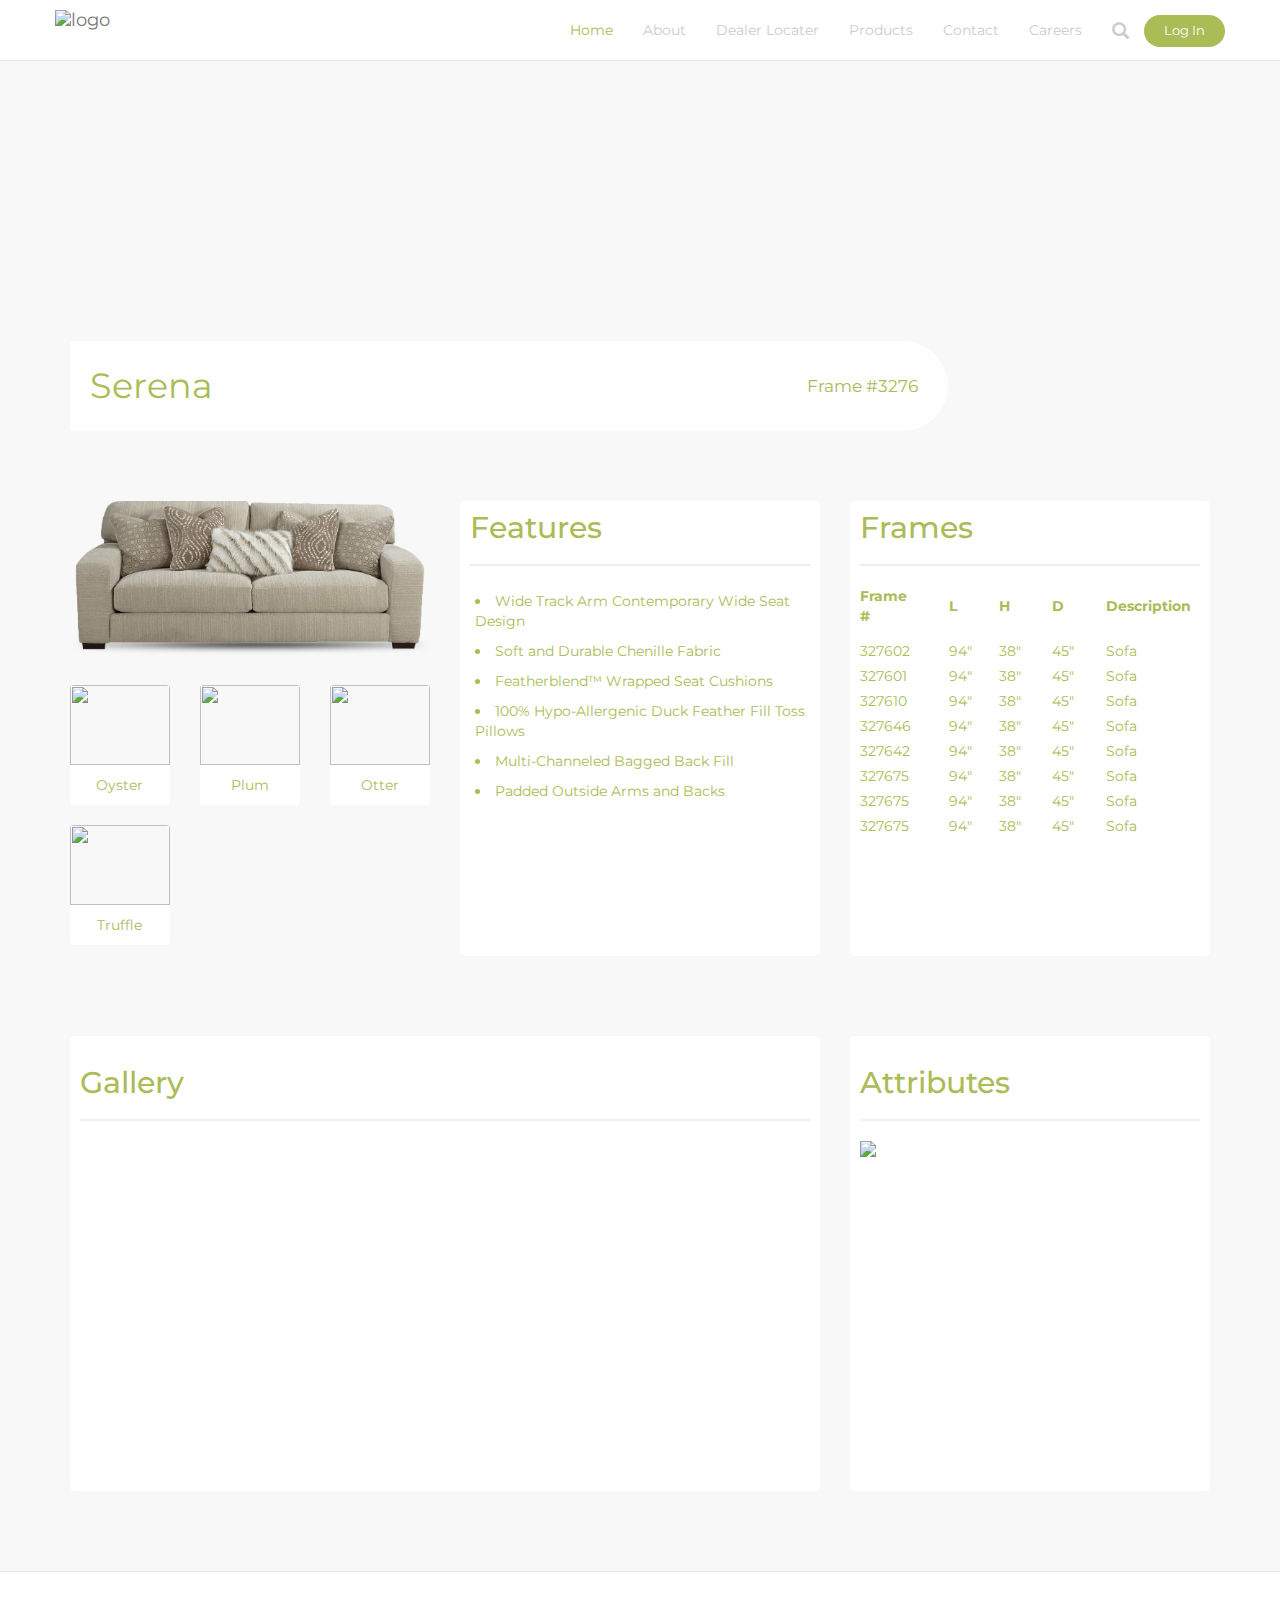
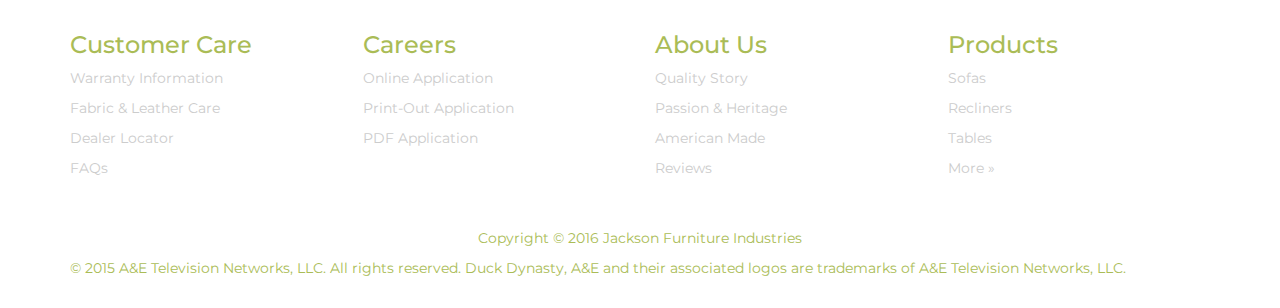
==== item.html @ c164d375 "Initial commit" ====
<!DOCTYPE html>

<html lang="en">
<head>
    <meta charset="UTF-8">
    <meta content="IE=edge" http-equiv="X-UA-Compatible">
    <meta content="width=device-width, initial-scale=1" name="viewport">

    <title>Jackson Furniture | Catnapper</title>
    <link href="images/favicon.png" rel="icon" type="image/png">
    <link href="css/imagehover.min.css" rel="stylesheet">
    <link href="css/bootstrap.min.css" rel="stylesheet">
    <link href="css/font-awesome.min.css" rel="stylesheet">
    <link href="css/custom.css" rel="stylesheet">
    <link href="css/carousel.css" rel="stylesheet">
    <link href="css/mq.css" rel="stylesheet">
    <link href='https://fonts.googleapis.com/css?family=Montserrat' rel=
    'stylesheet' type='text/css'>
</head>

<body data-offest="30px" data-spy="scroll" data-target=".navbar">
    <!-- navigation -->


    <nav class="navbar navbar-default navbar-fixed-top">
        <div class="container">
            <div class="navbar-header">
                <button aria-controls="navbar" aria-expanded="false" class=
                "navbar-toggle collapsed" data-target="#navbar" data-toggle=
                "collapse" type="button"><span class="sr-only">Toggle
                navigation</span> <span class="icon-bar"></span> <span class=
                "icon-bar"></span> <span class="icon-bar"></span></button>
                <a class="navbar-brand" href="index.html"><img alt="logo"
                class="img-responsive" id="navImg" src=
                "http://www.catnapper.com/images/jacksonlogo.svg"></a>
            </div>


            <div class="navbar-collapse collapse" id="navbar">
                <ul class="nav navbar-nav navbar-right">
                    <li class="active">
                        <a href="index.html">Home</a>
                    </li>


                    <li>
                        <a href="#about">About</a>
                    </li>


                    <li>
                        <a href="#dlocater">Dealer Locater</a>
                    </li>


                    <li>
                        <a href="#products">Products</a>
                    </li>


                    <li>
                        <a href="#contact">Contact</a>
                    </li>


                    <li>
                        <a href="careers.html">Careers</a>
                    </li>


                    <li>
                        <a href="#"><span aria-hidden="true" class=
                        "glyphicon glyphicon-search glyNav visible-lg visible-md">
                        </span></a>
                    </li>


                    <li class="loginButton">
                        <a href="#">Log In</a>
                    </li>
                </ul>
            </div>
            <!--/.nav-collapse -->
        </div>
    </nav>
    <!-- end navigation -->


    <div class="white">
        <div class="container itemMar">
            <div class="row visible-lg">
                <div class=" imgItem col-md-12">
                <p class="heroText">Serena</p>
                <p class="heroText2">Frame #3276</p>
                    <img class="img-responsive" src="https://jfihires.s3.amazonaws.com/3276_serena_oyster_ju1513.jpg">
                </div>
            </div>


            <div class="row itemBottMar">
                <div class="col-md-4">
                    <img alt="serena oyster sofa" class="img-responsive" src=
                    "images/test23.png">

                    <div class="row">
                        <div class="col-md-4 col-s-3 col-xs-6 itemImgMar">
                            <div class="itemDrpshdw">
                                <img class="img-responsive imgHeight" src=
                                "http://s3.amazonaws.com/jfimarketing/fabric_274721.jpg">

                                <div class="itemImgText">
                                    <p class="text-center pMar">Oyster</p>
                                </div>
                            </div>
                        </div>


                        <div class="col-md-4 col-s-3 col-xs-6 itemImgMar">
                            <div class="itemDrpshdw">
                                <img class="img-responsive imgHeight" src=
                                "http://s3.amazonaws.com/jfimarketing/fabric_277210.jpg">

                                <div class="itemImgText">
                                    <p class="text-center pMar">Plum</p>
                                </div>
                            </div>
                        </div>


                        <div class="col-md-4 col-s-3 col-xs-6 itemImgMar">
                            <div class="itemDrpshdw">
                                <img class="img-responsive imgHeight" src=
                                "http://s3.amazonaws.com/jfimarketing/fabric_277218.jpg">

                                <div class="itemImgText">
                                    <p class="text-center pMar">Otter</p>
                                </div>
                            </div>
                        </div>


                        <div class="col-md-4 col-s-3 col-xs-6 itemImgMar">
                            <div class="itemDrpshdw">
                                <img class="img-responsive imgHeight" src=
                                "http://s3.amazonaws.com/jfimarketing/fabric_277269.jpg">

                                <div class="itemImgText">
                                    <p class="text-center pMar">Truffle</p>
                                </div>
                            </div>
                        </div>
                    </div>
                </div>


                <div class="col-md-8">
                    


                    <div class="row">
                        <div class="col-md-6">
                        <div class="itemInfo">

                            <h2 class="itemHead">Features</h2>
                            <hr>
                            <ul class="ulCircle">
                                <li>Wide Track Arm Contemporary Wide Seat
                                Design</li>


                                <li>Soft and Durable Chenille Fabric</li>


                                <li>Featherblend™ Wrapped Seat Cushions</li>


                                <li>100% Hypo-Allergenic Duck Feather Fill Toss
                                Pillows</li>


                                <li>Multi-Channeled Bagged Back Fill</li>


                                <li>Padded Outside Arms and Backs</li>
                            </ul>
                            </div>
                        </div>


                        <div class="col-md-6">
                            <div class="itemInfo">
                            <h2 class="itemHead">Frames</h2>
                            <hr>
                            <table cellpadding="5" cellspacing="5">
                                <tr>
                                    <th>Frame #</th>

                                    <th>L</th>

                                    <th>H</th>

                                    <th>D</th>

                                    <th>Description</th>
                                </tr>


                                <tr>
                                    <td>327602</td>

                                    <td>94"</td>

                                    <td>38"</td>

                                    <td>45"</td>

                                    <td>Sofa</td>
                                </tr>

                                <tr>
                                    <td>327601</td>

                                    <td>94"</td>

                                    <td>38"</td>

                                    <td>45"</td>

                                    <td>Sofa</td>
                                </tr>

                                <tr>
                                    <td>327610</td>

                                    <td>94"</td>

                                    <td>38"</td>

                                    <td>45"</td>

                                    <td>Sofa</td>
                                </tr>

                                <tr>
                                    <td>327646</td>

                                    <td>94"</td>

                                    <td>38"</td>

                                    <td>45"</td>

                                    <td>Sofa</td>
                                </tr>

                                <tr>
                                    <td>327642</td>

                                    <td>94"</td>

                                    <td>38"</td>

                                    <td>45"</td>

                                    <td>Sofa</td>
                                </tr>

                                <tr>
                                    <td>327675</td>

                                    <td>94"</td>

                                    <td>38"</td>

                                    <td>45"</td>

                                    <td>Sofa</td>
                                </tr>

                                <tr>
                                    <td>327675</td>

                                    <td>94"</td>

                                    <td>38"</td>

                                    <td>45"</td>

                                    <td>Sofa</td>
                                </tr>

                                <tr>
                                    <td>327675</td>

                                    <td>94"</td>

                                    <td>38"</td>

                                    <td>45"</td>

                                    <td>Sofa</td>
                                </tr>


                            </table>
                            </div>
                        </div>
                    </div>
                </div>
            </div>

            <div class="row">
                <div class="col-md-8">
                    <div class="itemInfo">
                    <h2>Gallery</h2>
                    <hr>
                        <div class="row">
                            <div class="col-md-3">
                               
                                


                            </div>
                            <div class="col-md-3">
                                
                                

                            </div>
                            <div class="col-md-3">
                                
                                

                            </div>
                            <div class="col-md-3">
                               
                                

                            </div>
                        </div>
                    </div>
                </div>
                <div class="col-md-4">
                    <div class="itemInfo">
                    <h2>Attributes</h2>
                    <hr>

                        <img class="img-responsive" style="margin: auto;" src="http://www.catnapper.com/images/jacksonlogo.svg">
                        
                    </div>
                </div>
            </div>

        </div>
    </div>







    <!--start footer-->


    <div class="container">
        <div class="row footMar">
            <div class="col-md-3 col-sm-6 col-xs-6">
                <h3 class="footerSubHead">Customer Care</h3>


                <ul>
                    <li class="test">
                        <a href="">
                        <p class="footerSub">Warranty Information</p></a>
                    </li>


                    <li class="test">
                        <a href="">
                        <p class="footerSub">Fabric &amp; Leather Care</p></a>
                    </li>


                    <li class="test">
                        <a href="">
                        <p class="footerSub">Dealer Locator</p></a>
                    </li>


                    <li class="test">
                        <a href="">
                        <p class="footerSub">FAQs</p></a>
                    </li>
                </ul>
            </div>


            <div class="col-md-3 col-sm-6 col-xs-6">
                <h3 class="footerSubHead">Careers</h3>


                <ul>
                    <li class="test">
                        <a href="">
                        <p class="footerSub">Online Application</p></a>
                    </li>


                    <li class="test">
                        <a href="">
                        <p class="footerSub">Print-Out Application</p></a>
                    </li>


                    <li class="test">
                        <a href="">
                        <p class="footerSub">PDF Application</p></a>
                    </li>
                </ul>
            </div>


            <div class="col-md-3 col-sm-6 col-xs-6">
                <h3 class="footerSubHead">About Us</h3>


                <ul>
                    <li class="test">
                        <a href="">
                        <p class="footerSub">Quality Story</p></a>
                    </li>


                    <li class="test">
                        <a href="">
                        <p class="footerSub">Passion &amp; Heritage</p></a>
                    </li>


                    <li class="test">
                        <a href="">
                        <p class="footerSub">American Made</p></a>
                    </li>


                    <li class="test">
                        <a href="">
                        <p class="footerSub">Reviews</p></a>
                    </li>
                </ul>
            </div>


            <div class="col-md-3 col-sm-6 col-xs-6">
                <h3 class="footerSubHead">Products</h3>


                <ul>
                    <li class="test">
                        <a href="">
                        <p class="footerSub">Sofas</p></a>
                    </li>


                    <li class="test">
                        <a href="">
                        <p class="footerSub">Recliners</p></a>
                    </li>


                    <li class="test">
                        <a href="">
                        <p class="footerSub">Tables</p></a>
                    </li>


                    <li class="test">
                        <a href="">
                        <p class="footerSub">More &raquo;</p></a>
                    </li>
                </ul>
            </div>
        </div>


        <div class="row text-center">
            <div class="col-md-12">
                <p class="green">Copyright © 2016 Jackson Furniture
                Industries</p>
            </div>
        </div>


        <div class="row">
            <div class="col-md-12">
                <p class="green footerCr">© 2015 A&E Television Networks, LLC.
                All rights reserved. Duck Dynasty, A&E and their associated
                logos are trademarks of A&E Television Networks, LLC.</p>
            </div>
        </div>
    </div>
    <!--end footer-->
</body>
</html>
---- css/imagehover.min.css ----
/*
 * ImageHover.css - http://www.imagehover.io
 */
[class*=' imghvr-'],[class^=imghvr-] {
    position: relative;
    display: inline-block;
    margin: 0;
    max-width: 100%;
    background-color: #2266a5;
    color: #fff;
    overflow: hidden;
    -webkit-backface-visibility: hidden;
    backface-visibility: hidden;
    -moz-osx-font-smoothing: grayscale;
    -webkit-transform: translateZ(0);
    transform: translateZ(0);
}

[class*=' imghvr-']>img,[class^=imghvr-]>img {
    vertical-align: top;
    max-width: 100%;
}

[class*=' imghvr-'] figcaption,[class^=imghvr-] figcaption {
    background-color: #135796;
    padding: 30px;
    position: absolute;
    top: 0;
    bottom: 0;
    left: 0;
    right: 0;
    color: #fff;
}

[class*=' imghvr-'] figcaption h1,[class*=' imghvr-'] figcaption h2,[class*=' imghvr-'] figcaption h3,[class*=' imghvr-'] figcaption h4,[class*=' imghvr-'] figcaption h5,[class*=' imghvr-'] figcaption h6,[class^=imghvr-] figcaption h1,[class^=imghvr-] figcaption h2,[class^=imghvr-] figcaption h3,[class^=imghvr-] figcaption h4,[class^=imghvr-] figcaption h5,[class^=imghvr-] figcaption h6 {
    color: #fff;
}

[class*=' imghvr-'] a,[class^=imghvr-] a {
    position: absolute;
    top: 0;
    bottom: 0;
    left: 0;
    right: 0;
    z-index: 1;
}

[class*=' imghvr-'],[class*=' imghvr-'] *,[class*=' imghvr-'] :after,[class*=' imghvr-'] :before,[class*=' imghvr-']:after,[class*=' imghvr-']:before,[class^=imghvr-],[class^=imghvr-] *,[class^=imghvr-] :after,[class^=imghvr-] :before,[class^=imghvr-]:after,[class^=imghvr-]:before {
    -webkit-box-sizing: border-box;
    box-sizing: border-box;
    -webkit-transition: all .35s ease;
    transition: all .35s ease;
}

[class*=' imghvr-fade'] figcaption,[class*=' imghvr-fade']:hover>img,[class^=imghvr-fade] figcaption,[class^=imghvr-fade]:hover>img {
    opacity: 0;
}

[class*=' imghvr-fade']:hover figcaption,[class^=imghvr-fade]:hover figcaption {
    opacity: 1;
}

[class*=' imghvr-fade']:hover figcaption,[class*=' imghvr-fade']:hover>img,[class^=imghvr-fade]:hover figcaption,[class^=imghvr-fade]:hover>img {
    -webkit-transform: translate(0,0);
    transform: translate(0,0);
}

.imghvr-fade-in-up figcaption {
    -webkit-transform: translate(0,15%);
    transform: translate(0,15%);
}

.imghvr-fade-in-down figcaption {
    -webkit-transform: translate(0,-15%);
    transform: translate(0,-15%);
}

.imghvr-fade-in-left figcaption {
    -webkit-transform: translate(-15%,0);
    transform: translate(-15%,0);
}

.imghvr-fade-in-right figcaption {
    -webkit-transform: translate(15%,0);
    transform: translate(15%,0);
}

[class*=' imghvr-push-']:hover figcaption,[class^=imghvr-push-]:hover figcaption {
    -webkit-transform: translate(0,0);
    transform: translate(0,0);
}

.imghvr-push-up figcaption {
    -webkit-transform: translateY(100%);
    transform: translateY(100%);
}

.imghvr-push-down figcaption,.imghvr-push-up:hover>img {
    -webkit-transform: translateY(-100%);
    transform: translateY(-100%);
}

.imghvr-push-down:hover>img {
    -webkit-transform: translateY(100%);
    transform: translateY(100%);
}

.imghvr-push-left figcaption {
    -webkit-transform: translateX(100%);
    transform: translateX(100%);
}

.imghvr-push-left:hover>img,.imghvr-push-right figcaption {
    -webkit-transform: translateX(-100%);
    transform: translateX(-100%);
}

.imghvr-push-right:hover>img {
    -webkit-transform: translateX(100%);
    transform: translateX(100%);
}

[class*=' imghvr-slide-']:hover figcaption,[class^=imghvr-slide-]:hover figcaption {
    -webkit-transform: translate(0,0);
    transform: translate(0,0);
}

.imghvr-slide-up figcaption {
    -webkit-transform: translateY(100%);
    transform: translateY(100%);
}

.imghvr-slide-down figcaption {
    -webkit-transform: translateY(-100%);
    transform: translateY(-100%);
}

.imghvr-slide-left figcaption {
    -webkit-transform: translateX(100%);
    transform: translateX(100%);
}

.imghvr-slide-right figcaption {
    -webkit-transform: translateX(-100%);
    transform: translateX(-100%);
}

.imghvr-slide-top-left figcaption {
    -webkit-transform: translate(-100%,-100%);
    transform: translate(-100%,-100%);
}

.imghvr-slide-top-right figcaption {
    -webkit-transform: translate(100%,-100%);
    transform: translate(100%,-100%);
}

.imghvr-slide-bottom-left figcaption {
    -webkit-transform: translate(-100%,100%);
    transform: translate(-100%,100%);
}

.imghvr-slide-bottom-right figcaption {
    -webkit-transform: translate(100%,100%);
    transform: translate(100%,100%);
}

[class*=' imghvr-reveal-']:before,[class^=imghvr-reveal-]:before {
    position: absolute;
    top: 0;
    bottom: 0;
    left: 0;
    right: 0;
    content: '';
    background-color: #135796;
}

[class*=' imghvr-reveal-'] figcaption,[class^=imghvr-reveal-] figcaption {
    opacity: 0;
}

[class*=' imghvr-reveal-']:hover:before,[class^=imghvr-reveal-]:hover:before {
    -webkit-transform: translate(0,0);
    transform: translate(0,0);
}

[class*=' imghvr-reveal-']:hover figcaption,[class^=imghvr-reveal-]:hover figcaption {
    opacity: 1;
    -webkit-transition-delay: .21s;
    transition-delay: .21s;
}

.imghvr-reveal-up:before {
    -webkit-transform: translateY(100%);
    transform: translateY(100%);
}

.imghvr-reveal-down:before {
    -webkit-transform: translateY(-100%);
    transform: translateY(-100%);
}

.imghvr-reveal-left:before {
    -webkit-transform: translateX(100%);
    transform: translateX(100%);
}

.imghvr-reveal-right:before {
    -webkit-transform: translateX(-100%);
    transform: translateX(-100%);
}

.imghvr-reveal-top-left:before {
    -webkit-transform: translate(-100%,-100%);
    transform: translate(-100%,-100%);
}

.imghvr-reveal-top-right:before {
    -webkit-transform: translate(100%,-100%);
    transform: translate(100%,-100%);
}

.imghvr-reveal-bottom-left:before {
    -webkit-transform: translate(-100%,100%);
    transform: translate(-100%,100%);
}

.imghvr-reveal-bottom-right:before {
    -webkit-transform: translate(100%,100%);
    transform: translate(100%,100%);
}

[class*=' imghvr-hinge-'],[class^=imghvr-hinge-] {
    -webkit-perspective: 50em;
    perspective: 50em;
}

[class*=' imghvr-hinge-'] figcaption,[class^=imghvr-hinge-] figcaption {
    opacity: 0;
    z-index: 1;
}

[class*=' imghvr-hinge-']:hover img,[class^=imghvr-hinge-]:hover img {
    opacity: 0;
}

[class*=' imghvr-hinge-']:hover figcaption,[class^=imghvr-hinge-]:hover figcaption {
    opacity: 1;
    -webkit-transition-delay: .21s;
    transition-delay: .21s;
}

.imghvr-hinge-up img {
    -webkit-transform-origin: 50% 0;
    -ms-transform-origin: 50% 0;
    transform-origin: 50% 0;
}

.imghvr-hinge-up figcaption {
    -webkit-transform: rotateX(90deg);
    transform: rotateX(90deg);
    -webkit-transform-origin: 50% 100%;
    -ms-transform-origin: 50% 100%;
    transform-origin: 50% 100%;
}

.imghvr-hinge-up:hover>img {
    -webkit-transform: rotateX(-90deg);
    transform: rotateX(-90deg);
}

.imghvr-hinge-up:hover figcaption {
    -webkit-transform: rotateX(0);
    transform: rotateX(0);
}

.imghvr-hinge-down img {
    -webkit-transform-origin: 50% 100%;
    -ms-transform-origin: 50% 100%;
    transform-origin: 50% 100%;
}

.imghvr-hinge-down figcaption {
    -webkit-transform: rotateX(-90deg);
    transform: rotateX(-90deg);
    -webkit-transform-origin: 50% -50%;
    -ms-transform-origin: 50% -50%;
    transform-origin: 50% -50%;
}

.imghvr-hinge-down:hover>img {
    -webkit-transform: rotateX(90deg);
    transform: rotateX(90deg);
    opacity: 0;
}

.imghvr-hinge-down:hover figcaption {
    -webkit-transform: rotateX(0);
    transform: rotateX(0);
}

.imghvr-hinge-left img {
    -webkit-transform-origin: 0 50%;
    -ms-transform-origin: 0 50%;
    transform-origin: 0 50%;
}

.imghvr-hinge-left figcaption {
    -webkit-transform: rotateY(-90deg);
    transform: rotateY(-90deg);
    -webkit-transform-origin: 100% 50%;
    -ms-transform-origin: 100% 50%;
    transform-origin: 100% 50%;
}

.imghvr-hinge-left:hover>img {
    -webkit-transform: rotateY(90deg);
    transform: rotateY(90deg);
}

.imghvr-hinge-left:hover figcaption {
    -webkit-transform: rotateY(0);
    transform: rotateY(0);
}

.imghvr-hinge-right img {
    -webkit-transform-origin: 100% 50%;
    -ms-transform-origin: 100% 50%;
    transform-origin: 100% 50%;
}

.imghvr-hinge-right figcaption {
    -webkit-transform: rotateY(90deg);
    transform: rotateY(90deg);
    -webkit-transform-origin: 0 50%;
    -ms-transform-origin: 0 50%;
    transform-origin: 0 50%;
}

.imghvr-hinge-right:hover>img {
    -webkit-transform: rotateY(-90deg);
    transform: rotateY(-90deg);
}

.imghvr-hinge-right:hover figcaption {
    -webkit-transform: rotateY(0);
    transform: rotateY(0);
}

[class*=' imghvr-flip-'],[class^=imghvr-flip-] {
    -webkit-perspective: 50em;
    perspective: 50em;
}

[class*=' imghvr-flip-'] img,[class^=imghvr-flip-] img {
    backface-visibility: hidden;
}

[class*=' imghvr-flip-'] figcaption,[class*=' imghvr-flip-']:hover>img,[class^=imghvr-flip-] figcaption,[class^=imghvr-flip-]:hover>img {
    opacity: 0;
}

[class*=' imghvr-flip-']:hover figcaption,[class^=imghvr-flip-]:hover figcaption {
    opacity: 1;
    -webkit-transition-delay: .14s;
    transition-delay: .14s;
}

.imghvr-flip-horiz figcaption {
    -webkit-transform: rotateX(90deg);
    transform: rotateX(90deg);
    -webkit-transform-origin: 0 50%;
    -ms-transform-origin: 0 50%;
    transform-origin: 0 50%;
}

.imghvr-flip-horiz:hover img {
    -webkit-transform: rotateX(-180deg);
    transform: rotateX(-180deg);
}

.imghvr-flip-horiz:hover figcaption {
    -webkit-transform: rotateX(0);
    transform: rotateX(0);
}

.imghvr-flip-vert figcaption {
    -webkit-transform: rotateY(90deg);
    transform: rotateY(90deg);
    -webkit-transform-origin: 50% 0;
    -ms-transform-origin: 50% 0;
    transform-origin: 50% 0;
}

.imghvr-flip-vert:hover>img {
    -webkit-transform: rotateY(-180deg);
    transform: rotateY(-180deg);
}

.imghvr-flip-vert:hover figcaption {
    -webkit-transform: rotateY(0);
    transform: rotateY(0);
}

.imghvr-flip-diag-1 figcaption {
    -webkit-transform: rotate3d(1,-1,0,100deg);
    transform: rotate3d(1,-1,0,100deg);
}

.imghvr-flip-diag-1:hover>img {
    -webkit-transform: rotate3d(-1,1,0,100deg);
    transform: rotate3d(-1,1,0,100deg);
}

.imghvr-flip-diag-1:hover figcaption {
    -webkit-transform: rotate3d(0,0,0,0deg);
    transform: rotate3d(0,0,0,0deg);
}

.imghvr-flip-diag-2 figcaption {
    -webkit-transform: rotate3d(1,1,0,100deg);
    transform: rotate3d(1,1,0,100deg);
}

.imghvr-flip-diag-2:hover>img {
    -webkit-transform: rotate3d(-1,-1,0,100deg);
    transform: rotate3d(-1,-1,0,100deg);
}

.imghvr-flip-diag-2:hover figcaption {
    -webkit-transform: rotate3d(0,0,0,0deg);
    transform: rotate3d(0,0,0,0deg);
}

[class*=' imghvr-shutter-out-']:before,[class^=imghvr-shutter-out-]:before {
    background: #135796;
    position: absolute;
    content: '';
    -webkit-transition-delay: 105ms;
    transition-delay: 105ms;
}

[class*=' imghvr-shutter-out-'] figcaption,[class^=imghvr-shutter-out-] figcaption {
    opacity: 0;
    -webkit-transition-delay: 0;
    transition-delay: 0;
}

[class*=' imghvr-shutter-out-']:hover:before,[class^=imghvr-shutter-out-]:hover:before {
    -webkit-transition-delay: 0;
    transition-delay: 0;
}

[class*=' imghvr-shutter-out-']:hover figcaption,[class^=imghvr-shutter-out-]:hover figcaption {
    opacity: 1;
    -webkit-transition-delay: 105ms;
    transition-delay: 105ms;
}

.imghvr-shutter-out-horiz:before {
    left: 50%;
    right: 50%;
    top: 0;
    bottom: 0;
}

.imghvr-shutter-out-horiz:hover:before {
    left: 0;
    right: 0;
}

.imghvr-shutter-out-vert:before {
    top: 50%;
    bottom: 50%;
    left: 0;
    right: 0;
}

.imghvr-shutter-out-vert:hover:before {
    top: 0;
    bottom: 0;
}

.imghvr-shutter-out-diag-1:before {
    top: 50%;
    bottom: 50%;
    left: -35%;
    right: -35%;
    -webkit-transform: rotate(45deg);
    transform: rotate(45deg);
}

.imghvr-shutter-out-diag-1:hover:before {
    top: -35%;
    bottom: -35%;
}

.imghvr-shutter-out-diag-2:before {
    top: 50%;
    bottom: 50%;
    left: -35%;
    right: -35%;
    -webkit-transform: rotate(-45deg);
    transform: rotate(-45deg);
}

.imghvr-shutter-out-diag-2:hover:before {
    top: -35%;
    bottom: -35%;
}

[class*=' imghvr-shutter-in-']:after,[class*=' imghvr-shutter-in-']:before,[class^=imghvr-shutter-in-]:after,[class^=imghvr-shutter-in-]:before {
    background: #135796;
    position: absolute;
    content: '';
}

[class*=' imghvr-shutter-in-']:after,[class^=imghvr-shutter-in-]:after {
    top: 0;
    left: 0;
}

[class*=' imghvr-shutter-in-']:before,[class^=imghvr-shutter-in-]:before {
    right: 0;
    bottom: 0;
}

[class*=' imghvr-shutter-in-'] figcaption,[class^=imghvr-shutter-in-] figcaption {
    opacity: 0;
    z-index: 1;
}

[class*=' imghvr-shutter-in-']:hover figcaption,[class^=imghvr-shutter-in-]:hover figcaption {
    opacity: 1;
    -webkit-transition-delay: .21s;
    transition-delay: .21s;
}

.imghvr-shutter-in-horiz:after,.imghvr-shutter-in-horiz:before {
    width: 0;
    height: 100%;
}

.imghvr-shutter-in-horiz:hover:after,.imghvr-shutter-in-horiz:hover:before {
    width: 50%;
}

.imghvr-shutter-in-vert:after,.imghvr-shutter-in-vert:before {
    height: 0;
    width: 100%;
}

.imghvr-shutter-in-vert:hover:after,.imghvr-shutter-in-vert:hover:before {
    height: 50%;
}

.imghvr-shutter-in-out-horiz:after,.imghvr-shutter-in-out-horiz:before {
    width: 0;
    height: 100%;
}

.imghvr-shutter-in-out-horiz:hover:after,.imghvr-shutter-in-out-horiz:hover:before {
    width: 100%;
    opacity: .75;
}

.imghvr-shutter-in-out-vert:after,.imghvr-shutter-in-out-vert:before {
    height: 0;
    width: 100%;
}

.imghvr-shutter-in-out-vert:hover:after,.imghvr-shutter-in-out-vert:hover:before {
    height: 100%;
    opacity: .75;
}

.imghvr-shutter-in-out-diag-1:after,.imghvr-shutter-in-out-diag-1:before {
    width: 200%;
    height: 200%;
    -webkit-transition: all .6s ease;
    transition: all .6s ease;
    opacity: .75;
}

.imghvr-shutter-in-out-diag-1:after {
    -webkit-transform: skew(-45deg) translateX(-150%);
    transform: skew(-45deg) translateX(-150%);
}

.imghvr-shutter-in-out-diag-1:before {
    -webkit-transform: skew(-45deg) translateX(150%);
    transform: skew(-45deg) translateX(150%);
}

.imghvr-shutter-in-out-diag-1:hover:after {
    -webkit-transform: skew(-45deg) translateX(-50%);
    transform: skew(-45deg) translateX(-50%);
}

.imghvr-shutter-in-out-diag-1:hover:before {
    -webkit-transform: skew(-45deg) translateX(50%);
    transform: skew(-45deg) translateX(50%);
}

.imghvr-shutter-in-out-diag-2:after,.imghvr-shutter-in-out-diag-2:before {
    width: 200%;
    height: 200%;
    -webkit-transition: all .6s ease;
    transition: all .6s ease;
    opacity: .75;
}

.imghvr-shutter-in-out-diag-2:after {
    -webkit-transform: skew(45deg) translateX(-100%);
    transform: skew(45deg) translateX(-100%);
}

.imghvr-shutter-in-out-diag-2:before {
    -webkit-transform: skew(45deg) translateX(100%);
    transform: skew(45deg) translateX(100%);
}

.imghvr-shutter-in-out-diag-2:hover:after,.imghvr-shutter-in-out-diag-2:hover:before {
    -webkit-transform: skew(45deg) translateX(0);
    transform: skew(45deg) translateX(0);
}

[class*=' imghvr-fold'],[class^=imghvr-fold] {
    -webkit-perspective: 50em;
    perspective: 50em;
}

[class*=' imghvr-fold'] img,[class^=imghvr-fold] img {
    -webkit-transform-origin: 50% 0;
    -ms-transform-origin: 50% 0;
    transform-origin: 50% 0;
}

[class*=' imghvr-fold'] figcaption,[class^=imghvr-fold] figcaption {
    z-index: 1;
    opacity: 0;
}

[class*=' imghvr-fold']:hover>img,[class^=imghvr-fold]:hover>img {
    opacity: 0;
    -webkit-transition-delay: 0;
    transition-delay: 0;
}

[class*=' imghvr-fold']:hover figcaption,[class^=imghvr-fold]:hover figcaption {
    -webkit-transform: rotateX(0) translate3d(0,0,0) scale(1);
    transform: rotateX(0) translate3d(0,0,0) scale(1);
    opacity: 1;
    -webkit-transition-delay: .21s;
    transition-delay: .21s;
}

.imghvr-fold-up>img {
    -webkit-transform-origin: 50% 0;
    -ms-transform-origin: 50% 0;
    transform-origin: 50% 0;
}

.imghvr-fold-up figcaption {
    -webkit-transform: rotateX(-90deg) translate3d(0,-50%,0) scale(.6);
    transform: rotateX(-90deg) translate3d(0,-50%,0) scale(.6);
    -webkit-transform-origin: 50% 100%;
    -ms-transform-origin: 50% 100%;
    transform-origin: 50% 100%;
}

.imghvr-fold-up:hover>img {
    -webkit-transform: rotateX(90deg) scale(.6) translateY(50%);
    transform: rotateX(90deg) scale(.6) translateY(50%);
}

.imghvr-fold-down>img {
    -webkit-transform-origin: 50% 100%;
    -ms-transform-origin: 50% 100%;
    transform-origin: 50% 100%;
}

.imghvr-fold-down figcaption {
    -webkit-transform: rotateX(90deg) translate3d(0,50%,0) scale(.6);
    transform: rotateX(90deg) translate3d(0,50%,0) scale(.6);
    -webkit-transform-origin: 50% 0;
    -ms-transform-origin: 50% 0;
    transform-origin: 50% 0;
}

.imghvr-fold-down:hover>img {
    -webkit-transform: rotateX(-90deg) scale(.6) translateY(-50%);
    transform: rotateX(-90deg) scale(.6) translateY(-50%);
}

.imghvr-fold-left>img {
    -webkit-transform-origin: 0 50%;
    -ms-transform-origin: 0 50%;
    transform-origin: 0 50%;
}

.imghvr-fold-left figcaption {
    -webkit-transform: rotateY(90deg) translate3d(-50%,0,0) scale(.6);
    transform: rotateY(90deg) translate3d(-50%,0,0) scale(.6);
    -webkit-transform-origin: 100% 50%;
    -ms-transform-origin: 100% 50%;
    transform-origin: 100% 50%;
}

.imghvr-fold-left:hover>img {
    -webkit-transform: rotateY(-90deg) scale(.6) translateX(50%);
    transform: rotateY(-90deg) scale(.6) translateX(50%);
}

.imghvr-fold-right {
    -webkit-perspective: 50em;
    perspective: 50em;
}

.imghvr-fold-right>img {
    -webkit-transform-origin: 100% 50%;
    -ms-transform-origin: 100% 50%;
    transform-origin: 100% 50%;
}

.imghvr-fold-right figcaption {
    -webkit-transform: rotateY(-90deg) translate3d(50%,0,0) scale(.6);
    transform: rotateY(-90deg) translate3d(50%,0,0) scale(.6);
    -webkit-transform-origin: 0 50%;
    -ms-transform-origin: 0 50%;
    transform-origin: 0 50%;
}

.imghvr-fold-right:hover>img {
    -webkit-transform: rotateY(90deg) scale(.6) translateX(-50%);
    transform: rotateY(90deg) scale(.6) translateX(-50%);
}

.imghvr-zoom-in figcaption {
    opacity: 0;
    -webkit-transform: scale(.5);
    transform: scale(.5);
}

.imghvr-zoom-in:hover figcaption {
    -webkit-transform: scale(1);
    transform: scale(1);
    opacity: 1;
}

[class*=' imghvr-zoom-out'] figcaption,[class^=imghvr-zoom-out] figcaption {
    -webkit-transform: scale(.5);
    transform: scale(.5);
    -webkit-transform-origin: 50% 50%;
    -ms-transform-origin: 50% 50%;
    transform-origin: 50% 50%;
    opacity: 0;
}

[class*=' imghvr-zoom-out'].hover figcaption,[class*=' imghvr-zoom-out']:hover figcaption,[class^=imghvr-zoom-out].hover figcaption,[class^=imghvr-zoom-out]:hover figcaption {
    -webkit-transform: scale(1);
    transform: scale(1);
    opacity: 1;
    -webkit-transition-delay: .35s;
    transition-delay: .35s;
}

.imghvr-zoom-out:hover>img {
    -webkit-transform: scale(.5);
    transform: scale(.5);
    opacity: 0;
}

.imghvr-zoom-out-up.hover>img,.imghvr-zoom-out-up:hover>img {
    -webkit-animation: imghvr-zoom-out-up .4025s linear;
    animation: imghvr-zoom-out-up .4025s linear;
    -webkit-animation-iteration-count: 1;
    animation-iteration-count: 1;
    -webkit-animation-fill-mode: forwards;
    animation-fill-mode: forwards;
}

@-webkit-keyframes imghvr-zoom-out-up {
    50% {
        -webkit-transform: scale(.8) translateY(0);
        transform: scale(.8) translateY(0);
        opacity: .5;
    }

    100% {
        -webkit-transform: scale(.8) translateY(-150%);
        transform: scale(.8) translateY(-150%);
        opacity: .5;
    }
}

@keyframes imghvr-zoom-out-up {
    50% {
        -webkit-transform: scale(.8) translateY(0);
        transform: scale(.8) translateY(0);
        opacity: .5;
    }

    100% {
        -webkit-transform: scale(.8) translateY(-150%);
        transform: scale(.8) translateY(-150%);
        opacity: .5;
    }
}

.imghvr-zoom-out-down.hover>img,.imghvr-zoom-out-down:hover>img {
    -webkit-animation: imghvr-zoom-out-down .4025s linear;
    animation: imghvr-zoom-out-down .4025s linear;
    -webkit-animation-iteration-count: 1;
    animation-iteration-count: 1;
    -webkit-animation-fill-mode: forwards;
    animation-fill-mode: forwards;
}

@-webkit-keyframes imghvr-zoom-out-down {
    50% {
        -webkit-transform: scale(.8) translateY(0);
        transform: scale(.8) translateY(0);
        opacity: .5;
    }

    100% {
        -webkit-transform: scale(.8) translateY(150%);
        transform: scale(.8) translateY(150%);
        opacity: .5;
    }
}

@keyframes imghvr-zoom-out-down {
    50% {
        -webkit-transform: scale(.8) translateY(0);
        transform: scale(.8) translateY(0);
        opacity: .5;
    }

    100% {
        -webkit-transform: scale(.8) translateY(150%);
        transform: scale(.8) translateY(150%);
        opacity: .5;
    }
}

.imghvr-zoom-out-left.hover>img,.imghvr-zoom-out-left:hover>img {
    -webkit-animation: imghvr-zoom-out-left .4025s linear;
    animation: imghvr-zoom-out-left .4025s linear;
    -webkit-animation-iteration-count: 1;
    animation-iteration-count: 1;
    -webkit-animation-fill-mode: forwards;
    animation-fill-mode: forwards;
}

@-webkit-keyframes imghvr-zoom-out-left {
    50% {
        -webkit-transform: scale(.8) translateX(0);
        transform: scale(.8) translateX(0);
        opacity: .5;
    }

    100% {
        -webkit-transform: scale(.8) translateX(-150%);
        transform: scale(.8) translateX(-150%);
        opacity: .5;
    }
}

@keyframes imghvr-zoom-out-left {
    50% {
        -webkit-transform: scale(.8) translateX(0);
        transform: scale(.8) translateX(0);
        opacity: .5;
    }

    100% {
        -webkit-transform: scale(.8) translateX(-150%);
        transform: scale(.8) translateX(-150%);
        opacity: .5;
    }
}

.imghvr-zoom-out-right.hover>img,.imghvr-zoom-out-right:hover>img {
    -webkit-animation: imghvr-zoom-out-right .4025s linear;
    animation: imghvr-zoom-out-right .4025s linear;
    -webkit-animation-iteration-count: 1;
    animation-iteration-count: 1;
    -webkit-animation-fill-mode: forwards;
    animation-fill-mode: forwards;
}

@-webkit-keyframes imghvr-zoom-out-right {
    50% {
        -webkit-transform: scale(.8) translateX(0);
        transform: scale(.8) translateX(0);
        opacity: .5;
    }

    100% {
        -webkit-transform: scale(.8) translateX(150%);
        transform: scale(.8) translateX(150%);
        opacity: .5;
    }
}

@keyframes imghvr-zoom-out-right {
    50% {
        -webkit-transform: scale(.8) translateX(0);
        transform: scale(.8) translateX(0);
        opacity: .5;
    }

    100% {
        -webkit-transform: scale(.8) translateX(150%);
        transform: scale(.8) translateX(150%);
        opacity: .5;
    }
}

.imghvr-zoom-out-flip-horiz {
    -webkit-perspective: 50em;
    perspective: 50em;
}

.imghvr-zoom-out-flip-horiz figcaption {
    opacity: 0;
    -webkit-transform: rotateX(90deg) translateY(-100%) scale(.5);
    transform: rotateX(90deg) translateY(-100%) scale(.5);
}

.imghvr-zoom-out-flip-horiz.hover>img,.imghvr-zoom-out-flip-horiz:hover>img {
    -webkit-transform: rotateX(-100deg) translateY(50%) scale(.5);
    transform: rotateX(-100deg) translateY(50%) scale(.5);
    opacity: 0;
    -webkit-transition-delay: 0;
    transition-delay: 0;
}

.imghvr-zoom-out-flip-horiz.hover figcaption,.imghvr-zoom-out-flip-horiz:hover figcaption {
    -webkit-transform: rotateX(0) translateY(0) scale(1);
    transform: rotateX(0) translateY(0) scale(1);
    opacity: 1;
    -webkit-transition-delay: .35s;
    transition-delay: .35s;
}

.imghvr-zoom-out-flip-vert {
    -webkit-perspective: 50em;
    perspective: 50em;
}

.imghvr-zoom-out-flip-vert figcaption {
    opacity: 0;
    -webkit-transform: rotateY(90deg) translate(50%,0) scale(.5);
    transform: rotateY(90deg) translate(50%,0) scale(.5);
}

.imghvr-zoom-out-flip-vert.hover>img,.imghvr-zoom-out-flip-vert:hover>img {
    -webkit-transform: rotateY(-100deg) translateX(50%) scale(.5);
    transform: rotateY(-100deg) translateX(50%) scale(.5);
    opacity: 0;
    -webkit-transition-delay: 0;
    transition-delay: 0;
}

.imghvr-zoom-out-flip-vert.hover figcaption,.imghvr-zoom-out-flip-vert:hover figcaption {
    -webkit-transform: rotateY(0) translate(0,0) scale(1);
    transform: rotateY(0) translate(0,0) scale(1);
    opacity: 1;
    -webkit-transition-delay: .35s;
    transition-delay: .35s;
}

.imghvr-blur figcaption {
    opacity: 0;
}

.imghvr-blur:hover>img {
    -webkit-filter: blur(30px);
    filter: blur(30px);
    -webkit-transform: scale(1.2);
    transform: scale(1.2);
    opacity: 0;
}

.imghvr-blur:hover figcaption {
    opacity: 1;
    -webkit-transition-delay: .21s;
    transition-delay: .21s;
}
---- css/custom.css ----
/**Navigation**/
::selection {
  background: #AABC56;
  color: white; /* WebKit/Blink Browsers */
}
::-moz-selection {
  background: #AABC56;
  color: white; /* Gecko Browsers */
}

body {
    font-family: 'Montserrat', serif;
}


#navImg {
    height: 47.5px;
    margin-top: 10px;
}

.navbar-brand {
    padding: 0px;
}



.navbar-nav>li>a {
    padding-top: 20px;
    padding-bottom: 20px;
}

.navbar-default .navbar-nav>.active>a, 
.navbar-default .navbar-nav>.active>a:focus, 
.navbar-default .navbar-nav>.active>a:hover  {
    background-color: #AABC56;
    color: #fff;
}

.glyNav {
    margin-top: 2px;
    color: #ccc;
    transition: .25s;
    font-size: 1.2em;
}

.glyNav:hover {
    color: #AABC56;
}

.navbar-default .navbar-nav>li>a:focus, .navbar-default .navbar-nav>li>a {
    color: #ccc;
    transition: .25s;
}

.navbar-default .navbar-nav>li>a:focus, .navbar-default .navbar-nav>li>a:hover {
    color: #AABC56;
}

/** Hero Video  **/

video {
    /**border: 4px solid #fff;**/
    border-radius: 5px;
    padding-left:-5px;
    margin: auto;
    margin-top: 10px;
    box-shadow: 0px 0px 20px rgba(0,0,0,.75);
}

/** search **/

.right-inner-addon {
    position: relative;
}
.right-inner-addon input {
    padding-right: 30px;    
}
.right-inner-addon i {
    position: absolute;
    right: 0px;
    padding: 10px 12px;
    pointer-events: none;
}

/* about */

#about {
    background-color: #fff;
    height: 100%;
    padding-bottom: 50px;
}

.secHead {
    color: #AABC56;
    margin-top: 5vh;
}

.secInfo {
    color: #333;
}

.navbar-default .navbar-toggle {
    background-color: none;
    border: none;
}

.navbar-default .navbar-toggle:focus, .navbar-default .navbar-toggle:hover {
    background-color: white;
    color: #AABC56;
}

.navbar-default .navbar-toggle .icon-bar {
    color: #AABC56;
    background-color: #AABC56;
}

.navbar-default .navbar-nav>li>a:focus, .navbar-default .navbar-nav>li>a {
    background-color: #f8f8f8;
}

.navbar-default .navbar-collapse, .navbar-default .navbar-form {
    border-color: rgba(0,0,0,0);
}

.navbar-default .navbar-nav>li>a:focus, .navbar-default .navbar-nav>li>a:hover {
    background-color: #f8f8f8;
}

.lmLink {
    color: #AABC56;
    transition: .25s;
    border: 2px solid #AABC56;
    padding: 5px 10px;
    border-radius: 50px;
    margin-top:60px;
    position: absolute;
    bottom: 40px;
}

.lmLink:hover {
    color: #fff;
    text-decoration: none;
    background-color: #AABC56;
}

.abtHead {
    color: #AABC56;
    
}

.contactHead {
    color: #AABC56;
    
}

/*.abtInfo {
    margin-bottom: 40px;
}*/

hr {
    border-top: 2px solid #eee;
}


#testimonials {
    background-color: #f8f8f8;
    border-top: 1px solid #e7e7e7;
    border-bottom: 1px solid #e7e7e7;
    padding: 20px;
    font-size: 1.2em;
    padding-bottom: 42.5px ;
    height: 400px;
}

.quote {
    font-size: 1.6em;
    color: #AABC56;
}

.testPhoto {
    margin: auto;
    height: 125px;
    width: 125px;
    border-radius: 100px;
}

.testName {
    font-size: 1.6em;
    margin-top: 15px;
    color: #AABC56;

}


.testMargin {
    margin-top: 20px;
    margin-bottom: 20px;
}

.stars {
    color: #AABC56;
    margin-top:20px;
}

.aboutMar {
    margin-top: 100px;
    margin-bottom: 20px;
}

.aboutInfoMar {
    margin-top: 10px;
    margin-bottom: 20px;
}

h3 {
    font-family: 'Montserrat', serif;
}

.btn {
    font-family: 'Montserrat', serif;
}

#gmap {
  position:absolute;top:0;left:0;z-index:1;
}
.overlap{
  position: relative;
  z-index:2;
  background: #fff;
}

.navbar-default .navbar-nav>li>a:focus, .navbar-default .navbar-nav>li>a:active {
    background-color: #AABC56;
    color: #fff;
}

.imgFix {
    height: 250px;
    width: 100%;
    margin-bottom: 30px;
    transition: .5s;
}





[class*=' imghvr-'] figcaption, [class^=imghvr-] figcaption {
    background-color: #AABC56;
}

.imgContent {
    font-size: .9em;
}

.hrTest {
   margin-bottom: 10px; 
   margin-top: 5px;
}

.prodMar {
    margin-top: 80px;
    margin-bottom: 5px;
}

.grey {
    background-color: #f8f8f8;
    border-top: 1px solid #e7e7e7;
    border-bottom: 1px solid #e7e7e7;
}

.adress {
    color: #AABC56;
    font-weight: 500px;
    font-size: 1.1em;
    margin-top: -10px;
}



.contactSec {
    max-height: 310px;
    min-height: 310px;
    margin-bottom: 260px;
    transition: .25s;
    border-radius: 2px;
    padding-bottom: 10px;
}

/*.contactSec:hover {
    min-height: 350px;
    margin-bottom: 100px;
    background-color: #fff;
}*/

.aboutBtn {
    color: #AABC56;
    transition: .25s;
    border: 2px solid #AABC56;
    padding: 5px 10px;
    border-radius: 50px;
    margin-top:10px;
    margin-bottom: 25px;
}

.aboutBtn:hover {
    color: #fff;
    text-decoration: none;
    background-color: #AABC56;
    margin-top: 5px;
    margin-bottom: 20px;
}

.yes {
    background-color: #f0f0f0;
    height: 105px;
    width: 100%;
    border-bottom: 1px solid #e7e7e7;
}

.adressMar {
    margin-bottom: 65px;
}

li {
    text-decoration: none;
    list-style-type: none;
}


.abtInfo {
    margin-bottom: 20px;
}

.white {
    background-color: #f8f8f8 ;
    border-top: 1px solid #e7e7e7;
    border-bottom: 1px solid #e7e7e7;
}

.cntctBg {
    background-color: white;
    padding: 10px;
    border: 2px solid #f8f8f8;
    border-radius: 10px;
}



.btnCntct {
    color: #fff;
    background-color: #AABC56;
    outline: none;
    margin: 20px auto;
    border: 2px solid #fff;
    transition: .3s;
    border-radius: 50px;
    padding: 12px;
    width: 200px;
    margin-bottom: 90px;
    margin-top: 60px;
}

.btnCntct:hover {
    color: #fff;
    background-color: #AABC56;
    outline: none;
    border: 2px solid #fff;
    transition: .3s;
    border-radius: 50px;
    margin-top: 55px;
    margin-bottom: 95px;
}

.footMar {
    margin-top: 40px;
    margin-bottom: 40px;
}

.closeX {
    color: #AABC56;

}
.modal-footer {
    border: 2px solid rgba(0,0,0,0);
}

.modal-header {
    border: 2px solid rgba(0,0,0,0);
}

.green {
    color: #AABC56;
}

.close {
    opacity: 1;
}

.close:hover {
    opacity: 1;
}

.modal-content{
    -webkit-box-shadow: 0 5px 15px rgba(0,0,0,0);
    -moz-box-shadow: 0 5px 15px rgba(0,0,0,0);
    -o-box-shadow: 0 5px 15px rgba(0,0,0,0);
    box-shadow: 0 5px 15px rgba(0,0,0,0);
    border: none;
}

.btnModal {
    color: #fff;
    background-color: #AABC56;
    outline: none;
    border: 2px solid #fff;
    transition: .3s;
    border-radius: 50px;
    padding: 5px;
    width: 100px;
}

.btnModal:hover {
    color: #fff;
    background-color: #AABC56;
    outline: none;
    border: 2px solid #fff;
    transition: .3s;
    border-radius: 50px;
}

.modal-open .navbar-fixed-top,
.modal-open .navbar-fixed-bottom {
padding-right: 17px;
}

ul,li { list-style-type: none;
        list-style-position:inside;
        margin:0;
        padding:0; }


li {
    color: #AABC56;
    text-decoration: none;
}
 
.footerSub{
    color: #ccc;
    text-decoration: none !important;
}

.footerSub:hover {
    color: #AABC56;
}


.footerSubHead {
    color: #AABC56;
}

.footerCr {
    margin-bottom: 30px;
}

body, .smooth-container { scroll-behavior: smooth }

.footBrdr {
    border-top: 1px solid #e7e7e7;
}
 .imgFill {
    background-size: cover;
        background-repeat: no-repeat;
        background-position: 50% 50%;
 }

.imgOvrflw {
    overflow: hidden;
    height: 200px;
    border-radius: 5px 5px 0px 0px;
}

.imgOvrflw img {
    overflow: hidden;
    width: 500px;
}

.productsMar {
    margin-top: 20px;
    margin-bottom: 50px;
}

.productsRowMar {
    margin-top: 30px;
}

.productsInfo {
    background-color: #fff;
    padding: 10px;
    border-radius: 0px 0px 5px 5px;
}

.productsColor {
    background-color: #f8f8f8;
    padding-bottom: 1px;
}

.productsName {
    color: #AABC56;
}

.productDrpshdw {
    box-shadow: 0px 0px 10px #e7e7e7;
    border-radius: 5px 5px 5px 5px;
    transition: .25s;
}

.productDrpshdw:hover {
    box-shadow: 0px 0px 10px #cacaca;
    border-radius: 5px 5px 5px 5px;
}

.navbar-default {
    background-color: #fff;
}

.navbar-default .navbar-nav>li>a:focus, .navbar-default .navbar-nav>li>a {
    background-color: #fff;
}

.navbar-default .navbar-nav>li>a:focus, .navbar-default .navbar-nav>li>a:hover {
    background-color: #fff;
}

.productSearch {
    font-size: 1.5em;
    color: #AABC56;
    margin-left:45%;
}

a p {
    color: #333;
}

 .navbar-default .navbar-nav>.active>a, .navbar-default .navbar-nav>.active>a:focus, .navbar-default .navbar-nav>.active>a:hover{
    background-color: #fff;
    color: #AABC56;
}

.navbar-default .navbar-nav>li>a:focus, .navbar-default .navbar-nav>li>a:active {
    color: #AABC56;
}

.imgItem {
    height: 350px;
    overflow: hidden;
}

.imgItem img{
        margin-top: -25%;
}

.itemMar {
    margin-top: 100px;
    margin-bottom: 50px;
}

.itemBottMar {
    margin-top: 50px;
    margin-bottom: 50px;
}

.imgHeight {
    height: 80px;
    width: 100%;
    border-radius: 4px 4px 0px 0px;
}

.itemImgMar {
    margin-top: 30px;

}

.itemImgText {
    top: 0px;
    background-color: #fff;
    border-radius: 0px 0px 4px 4px;
}

.itemImgText p {
    padding: 10px;
}

.pMar {
    margin-bottom: -10px;
    margin-top:0px;
    color: #AABC56;
}

/*.itemDrpshdw {
    box-shadow: 0px 0px 10px #e7e7e7;
}

.itemDrpshdw:hov {
    box-shadow: 0px 0px 10px #cacaca;

}*/

.itemInfo {
    background-color: #fff;
    padding: 10px;
    border-radius: 5px;
    min-height: 455px;
    margin-bottom: 30px;
}

.ulCircle li {
    list-style-type: disc;
    padding: 5px;
}

tr {
    color: #AABC56;
}

td {
    color: #AABC56;
    padding-right: 20px;
    padding-bottom: 5px;
}

th {
    padding-right: 42px;
    padding-bottom: 15px;
}

h2 {
    color: #AABC56;
}


/*#item {
    background-image: url('http://i.imgur.com/H9oBZnA.png');
    height: 153px;
    width: 360px;
    background-size: 100%;
    transition: .25s;
}

#swatch1 {
    background-image: url('http://s3.amazonaws.com/jfimarketing/fabric_274721.jpg');
    height: 75px;
    width: 80px;
    background-size: 100% 150%;
    transition: .25s;
}

#swatch2 {
    background-image: url('http://s3.amazonaws.com/jfimarketing/fabric_277210.jpg');
    height: 75px;
    width: 80px;
    background-size: 100% 150%;
    transition: .25s;
}

#swatch3 {
    background-image: url('http://s3.amazonaws.com/jfimarketing/fabric_277218.jpg');
    height: 75px;
    width: 80px;
    background-size: 100% 150%;
    transition: .25s;
}

#swatch4 {
    background-image: url('http://s3.amazonaws.com/jfimarketing/fabric_277269.jpg');
    height: 75px;
    width: 80px;
    background-size: 100% 150%;
    transition: .25s;
}

#swatch1:hover ~ #item {
    background-repeat: no-repeat;
    background-image: url('http://sales.jacksonfurnind.com/imagelib/mediums/3276_serena_oyster_ju1523.jpg');
    background-size: 100% 105%;
    transition: .25s;

}

#swatch2:hover ~ #item {
    background-repeat: no-repeat;
    background-image: url('http://sales.jacksonfurnind.com/imagelib/mediums/3276_serena_plum_ju1222.jpg');
    background-size: 100% 105%;
    transition: .25s;
}

#swatch3:hover ~ #item {
    background-repeat: no-repeat;
    background-image: url('http://sales.jacksonfurnind.com/imagelib/mediums/3276_serena_otter_ju1222.jpg');
    background-size: 100% 105%;
    transition: .25s;
}

#swatch4:hover ~ #item {
    background-repeat: no-repeat;
    background-image: url('http://i.imgur.com/smpPtih.png');
    background-size: 100% 100%;
    transition: .25s;
}*/

.itemFloat {
    float: left;
    margin-top:170px;
    margin-right: 10px;
    margin-bottom: 10px;
}

.itemCard {
    border-radius: 5px 5px 0px 0px;
}

.heroText {
    position: absolute;
    z-index: 2;
    background-color: rgba(255,255,255,.8);
    color: #AABC56;
    bottom: 10px;
    padding: 20px;
    font-size: 2.5em;
    width: 75%;
    border-radius: 0px 75px 75px 0px;
}

.heroText2 {
    position: absolute;
    z-index: 2;
    color: #AABC56;
    bottom: 22.5px;
    padding: 20px;
    font-size: 1.2em;
    padding-left: 63%;

}

.faqContainer {
    margin-top: 100px;
    margin-bottom: 50px;
}

.faqTitle {
    color: #AABC56;
    font-size: 2em;
    font-weight: bold;
}

.faqSub {
    color: #ccc;
    font-size: 1.2em;
}

.faqInfo {
    background-color: #fff;
    padding: 10px;
    border-radius: 10px;
    padding-left: 20px;
    transition: .25s;
    border: 1px solid #eee;
    margin-top: 20px;
}

.itemHead {
    margin-top: 0px;
}

.faqHead {
    color: #AABC56;
    margin-bottom:50px;
}

.itemDisplay {
    height: 400px;
    width: 520px;
    background-size: 100%;
    background-repeat: no-repeat;
    background-image: url('https://jfihires.s3.amazonaws.com/3280_brighton_foam_ju1236a.jpg');
    overflow: hidden;
    border: 2px solid #AABC56;
    margin-bottom: 40px;
    margin-right: 30px;
    margin-left: 15px;
}

.itemDisplayPage {
    margin-top: 100px;
    margin-bottom: 100px;
}

.swatch1 {
    background-image: url('http://s3.amazonaws.com/jfimarketing/fabric_199736.jpg');
    height: 75px;
    width: 75px;
    border-radius: 100px;
}

.swatch2 {
    background-image: url('http://s3.amazonaws.com/jfimarketing/fabric_199778.jpg');
    height: 75px;
    width: 75px;
    border-radius: 100px;
}

.swatch3 {
    background-image: url('http://s3.amazonaws.com/jfimarketing/fabric_199758.jpg');
    height: 75px;
    width: 75px;
    border-radius: 100px;
}

.swatch4 {
    background-image: url('http://s3.amazonaws.com/jfimarketing/fabric_199736.jpg');
    height: 75px;
    width: 75px;
    border-radius: 100px;
}

.swatchLeft {
    margin-left: -15px !important;
    margin-top: 20px;
}

.swatch {
    margin-top: 20px;
    border: 2px solid #AABC56;
    transition: .25s;
    background-size: 100%;
}

.swatch:hover {
    border: 4px solid #AABC56;
}

.galleryImg1 {
    background-image: url('http://sales.jacksonfurnind.com/imagelib/mediums/featherblend_catalog77.jpg');
    height: 100px;
    width: 100px;
    background-size: 115%;
    overflow: hidden;
    background-repeat: no-repeat;
    background-position: center center;
    background-color: #fff;
    border:2px solid #AABC56;
    transition: .25s;
    border-radius: 2px;
}

.galleryImg2 {
    background-image: url('http://sales.jacksonfurnind.com/imagelib/mediums/3280_brighton_folio.jpg');
    height: 100px;
    width: 100px;
    background-size: 115%;
    overflow: hidden;
    background-repeat: no-repeat;
    background-position: center center;
    background-color: #fff;
    border:2px solid #AABC56;
    transition: .25s;
    border-radius: 2px;
}

.galleryImg3 {
    background-image: url('http://sales.jacksonfurnind.com/imagelib/mediums/3280_brighton_foam_ju1186a.jpg');
    height: 100px;
    width: 100px;
    background-size: 115%;
    overflow: hidden;
    background-repeat: no-repeat;  
    background-position: center center;
    background-color: #fff;
    border:2px solid #AABC56;
    transition: .25s;
    border-radius: 2px;
}

.galleryImg4 {
    background-image: url('http://sales.jacksonfurnind.com/imagelib/mediums/3280_brighton_foam_ju1236a.jpg');
    height: 100px;
    width: 100px;
    background-size: 115%;
    overflow: hidden;
    background-repeat: no-repeat;
    background-position: center center;
    background-color: #fff;
    border:2px solid #AABC56;
    transition: .25s;
}

.galleryImg1:hover {
    border:4px solid #AABC56;
}

.galleryImg2:hover {
    border:4px solid #AABC56;    
}

.galleryImg3:hover {
    border:4px solid #AABC56;    
}

.galleryImg4:hover {
    border:4px solid #AABC56;
}

.galleryMar {
    margin-top: 40px;
}

.textTest {
    font-size: 1.4em; 
    position: absolute;
    bottom: 25.4px;
    background-color: #AABC56;
    color: #fff;
    width: -moz-calc(100% - 30px);
    width: -webkit-calc(100% - 30px);
    width: calc(100% - 30px);
    padding: 10px;
    text-align: center;
    border-radius: 0px 0px 10px 10px;
    
}

.customerMar {
    margin-top: 80px;
    margin-bottom: 40px;
}

.productCard {
    margin-top: 15px;
    margin-bottom: 15px;
    background-color: #AABC56;
    height: 250px;
    width: 100%;
    border-radius: 2px 2px 2px 2px;
    background-size: 150%;
    background-position: center center;
    transition: .25s;
}

.productCard:hover {
    transition: .25s;


}

/*Products*/

#sofa {
    background-image: url('https://jfihires.s3.amazonaws.com/3188_sullivan_nutmeg_ju12301.jpg');
}

#sofa:hover {
    transition: .5s;
    transform: scale(1.03);
}

#rsofa {
    background-image: url('https://jfihires.s3.amazonaws.com/105_westin_ash_cu1624.jpg');
}
#rsofa:hover {
    transition: .5s;
    transform: scale(1.03);
}

#sectional {
    background-image: url('https://jfihires.s3.amazonaws.com/4427_topgun_black_room.jpg');
}

#sectional:hover {
    transition: .5s;
    transform: scale(1.03);
}

#table {
    background-image: url('http://sales.jacksonfurnind.com/imagelib/mediums/801-TableGroup.jpg');
}

#table:hover {
    transition: .5s;
    transform: scale(1.03);
}

#rug {
    background-image: url('http://sales.jacksonfurnind.com/imagelib/mediums/4832_invincible_train.jpg');
}

#rug:hover {
    transition: .5s;
    transform: scale(1.03);
}

#liftChair {
    background-image: url('http://sales.jacksonfurnind.com/imagelib/mediums/131_appalachian_infinity_cu1010.jpg');
}

#liftChair:hover {
    transition: .5s;
    transform: scale(1.03);
}

#sleeper {
    background-image: url('http://sales.jacksonfurnind.com/imagelib/mediums/122_riley_charcoal_room.jpg');
}

#sleeper:hover {
    transition: .5s;
    transform: scale(1.03);
}

#chair {
    background-image: url('https://jfihires.s3.amazonaws.com/3188_sullivan_nutmeg_ju12301.jpg');
}

#chair:hover {
    transition: .5s;
    transform: scale(1.03);
}

#ottoman {
    background-image: url('http://sales.jacksonfurnind.com/imagelib/mediums/3280_brighton_graphite_ju1242.jpg');
}

#ottoman:hover {
    transition: .5s;
    transform: scale(1.03);
}

#recliner {
    background-image: url('https://jfihires.s3.amazonaws.com/3188_sullivan_nutmeg_ju12301.jpg')
}

#recliner:hover {
    transition: .5s;
    transform: scale(1.03);
}

.loginButton > a {
    font-size: .9em;
    margin-top: 15px;
    background-color: #AABC56 !important;
    color: #fff !important;
    padding: 6px 20px !important;
    border-radius: 100px;
}

.customerMar {
    margin-top:15px;
    margin-bottom:15px;
}
---- css/carousel.css ----
/*
Fade content bs-carousel with hero headers
Code snippet by maridlcrmn (Follow me on Twitter @maridlcrmn) for Bootsnipp.com
Image credits: unsplash.com
*/

/********************************/
/*       Fade Bs-carousel       */
/********************************/
.fade-carousel {
    position: relative;
    height: 100vh;
}
.fade-carousel .carousel-inner .item {
    height: 100vh;
}
.fade-carousel .carousel-indicators > li {
    margin: 0 2px;
    background-color: #AABC56;
    border-color: #AABC56;
    opacity: .7;
}
.fade-carousel .carousel-indicators > li.active {
  width: 10px;
  height: 10px;
  opacity: 1;
}

/********************************/
/*          Hero Headers        */
/********************************/
.hero {
    position: absolute;
    top: 50%;
    left: 50%;
    z-index: 3;
    color: #fff;
    text-align: center;
    /**text-transform: uppercase;**/
    text-shadow: 2px 2px 8px rgba(0,0,0,.75);
      -webkit-transform: translate3d(-50%,-50%,0);
         -moz-transform: translate3d(-50%,-50%,0);
          -ms-transform: translate3d(-50%,-50%,0);
           -o-transform: translate3d(-50%,-50%,0);
              transform: translate3d(-50%,-50%,0);
    font-family: 'Montserrat', serif;
}
.hero h1 {
    font-size: 5em;    
    font-weight: bold;
    font-family: 'Montserrat', serif;
    margin: 0;
    padding: 0;
}

.fade-carousel .carousel-inner .item .hero {
    opacity: 0;
    -webkit-transition: 2s all ease-in-out .1s;
       -moz-transition: 2s all ease-in-out .1s; 
        -ms-transition: 2s all ease-in-out .1s; 
         -o-transition: 2s all ease-in-out .1s; 
            transition: 2s all ease-in-out .1s; 
}
.fade-carousel .carousel-inner .item.active .hero {
    opacity: 1;
    -webkit-transition: 2s all ease-in-out .1s;
       -moz-transition: 2s all ease-in-out .1s; 
        -ms-transition: 2s all ease-in-out .1s; 
         -o-transition: 2s all ease-in-out .1s; 
            transition: 2s all ease-in-out .1s;    
}

/********************************/
/*            Overlay           */
/********************************/
.overlay {
    position: absolute;
    width: 100%;
    height: 100%;
    z-index: 2;
    background-color: #080d15;
    opacity: .7;
}

/********************************/
/*          Carousel Buttons      */
/********************************/
.btn.btn-lg {padding: 10px 40px;}
.btn.btn-hero,
.btn.btn-hero:hover,
.btn.btn-hero:focus {
    color: #fff;
    background-color: rgba(0,0,0,.25);
    border-color: #1abc9c;
    outline: none;
    margin: 20px auto;
    border: 2px solid #fff;
    transition: .3s;
    border-radius: 50px;
}

.btn.btn-hero:hover {
  background-color: #AABC56;
  color: #fff;
}

/********************************/
/*       Slides backgrounds     */
/********************************/
.fade-carousel .slides .slide-1, 
.fade-carousel .slides .slide-2,
.fade-carousel .slides .slide-3 {
  height: 100vh;
  background-size: cover;
  background-position: center center;
  background-repeat: no-repeat;
}
.fade-carousel .slides .slide-1 {
  background-image: url(../images/test3.jpg); 
}
.fade-carousel .slides .slide-2 {
  background-image: url("../images/test2.jpg");
}
.fade-carousel .slides .slide-3 {
  background-image: url("../images/test.jpg");
}

/********************************/
/*          Media Queries       */
/********************************/
@media screen and (min-width: 980px){
    .hero { width: 980px; }    
}
@media screen and (max-width: 640px){
    .hero h1 { font-size: 4em; }    
}
---- css/mq.css ----
/* Custom, iPhone Retina */ 
   @media only screen and (min-width : 320px) {
       
      .abtHead {
          color: #AABC56;
          margin-top: 50px;
          
      }

      .contactSec {
         margin-bottom: 35px;
      }

   }

   /* Extra Small Devices, Phones */ 
   @media only screen and (min-width : 480px) {
   
     

   }

   /* Small Devices, Tablets */
   @media only screen and (min-width : 768px) {

   }

   /* Medium Devices, Desktops */
   @media only screen and (min-width : 992px) {

   }

   /* Large Devices, Wide Screens */
   @media only screen and (min-width : 1200px) {

   }
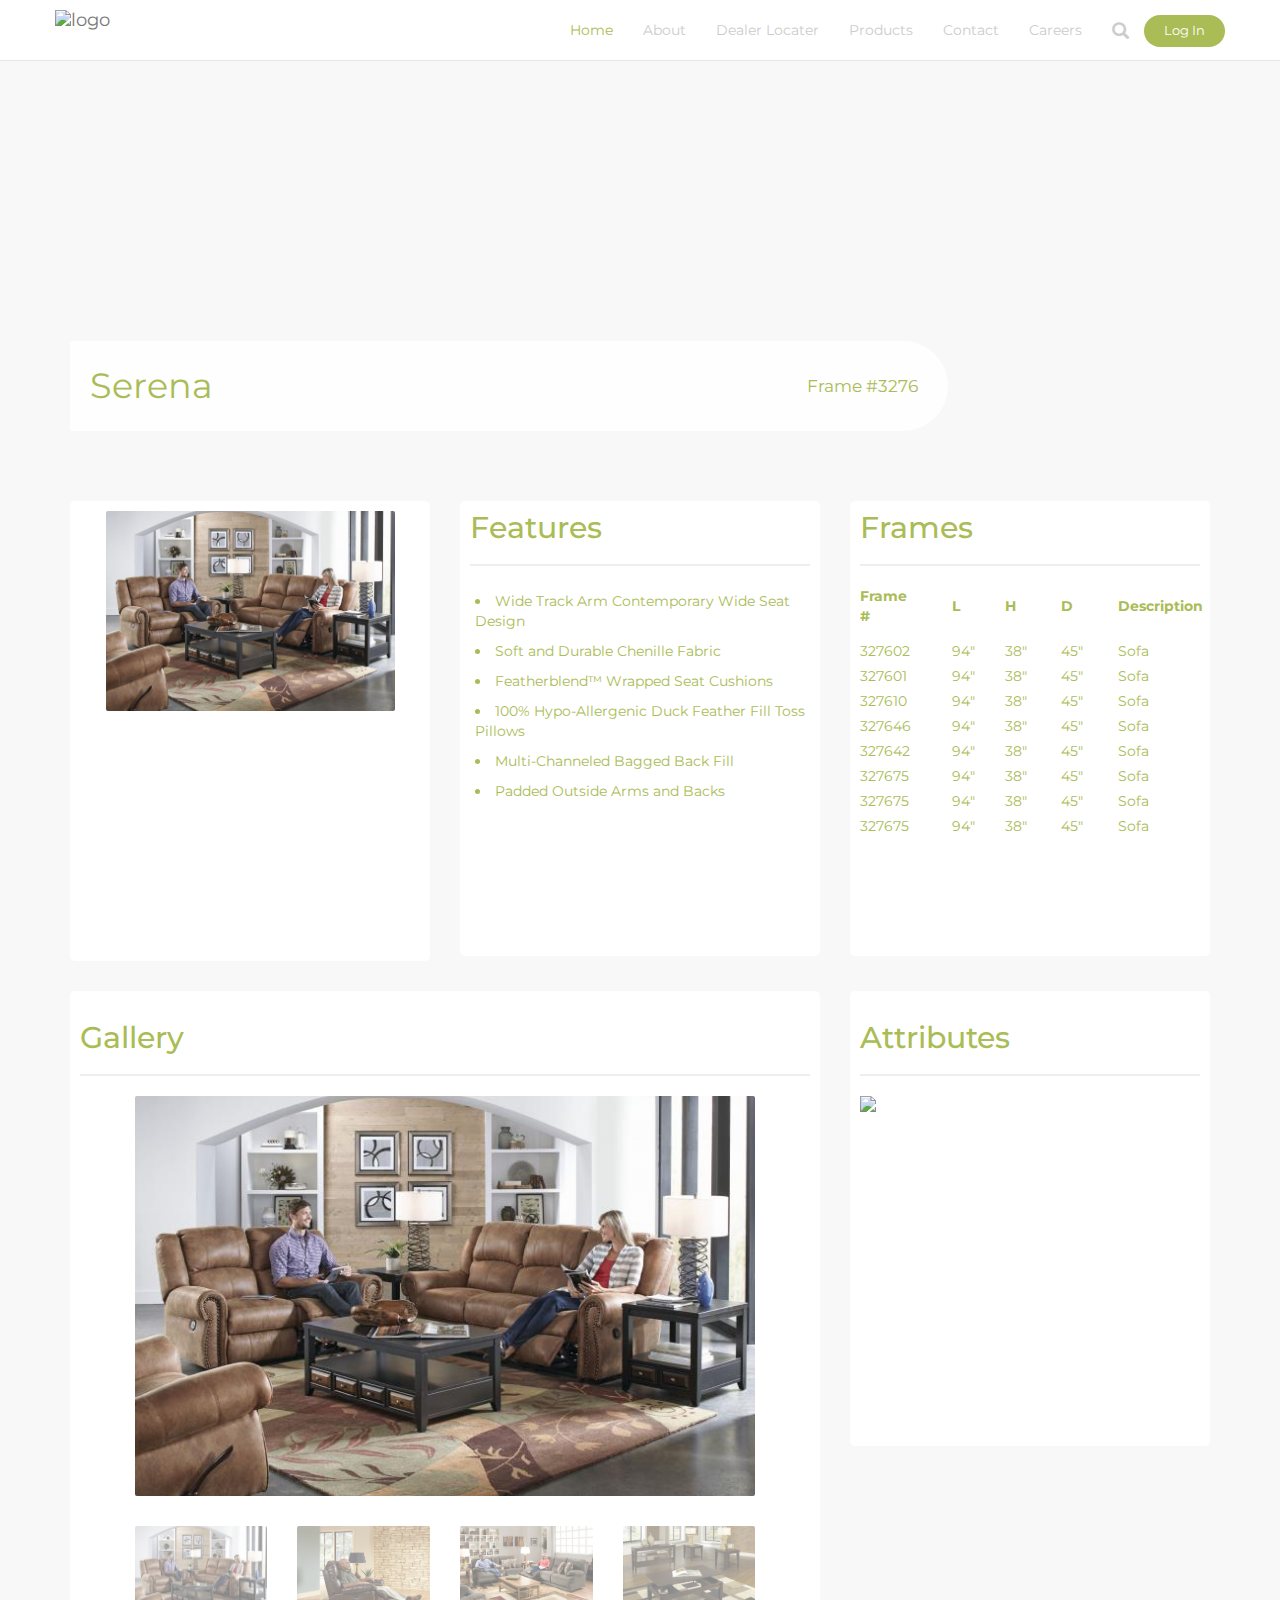
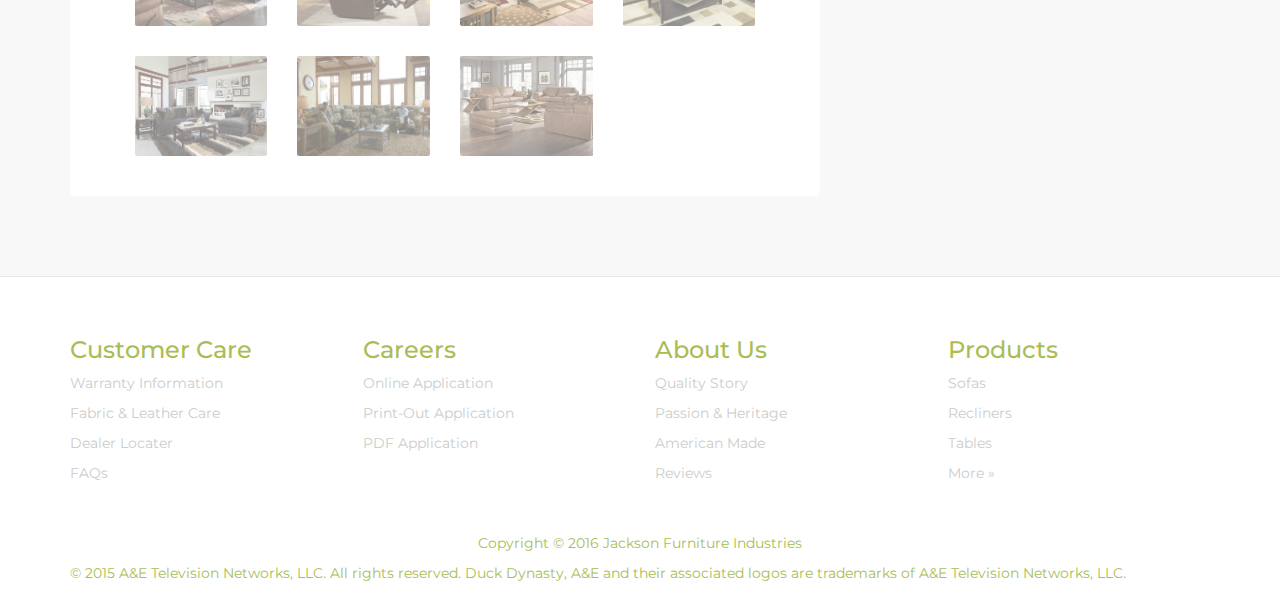
==== commit c76fa116: "Peter why you no commit?" ====
--- a/item.html
+++ b/item.html
@@ -99,57 +99,47 @@
 
             <div class="row itemBottMar">
                 <div class="col-md-4">
-                    <img alt="serena oyster sofa" class="img-responsive" src=
-                    "images/test23.png">
+                    
 
                     <div class="row">
-                        <div class="col-md-4 col-s-3 col-xs-6 itemImgMar">
-                            <div class="itemDrpshdw">
-                                <img class="img-responsive imgHeight" src=
-                                "http://s3.amazonaws.com/jfimarketing/fabric_274721.jpg">
-
-                                <div class="itemImgText">
-                                    <p class="text-center pMar">Oyster</p>
+                        <div class="col-md-12">
+                        <div class="itemInfo">
+
+                                
+                                <div class="mySlidesTwo swatchLarge" onclick="currentDivTwo(8)" style="background-image: url('images/rsofas.jpg');"></div>
+                                <div class="mySlidesTwo swatchLarge" onclick="currentDivTwo(9)" style="background-image: url('images/lifters.jpg');"></div>
+                                <div class="mySlidesTwo swatchLarge" onclick="currentDivTwo(10)" style="background-image: url('images/sectionals.jpg');"></div>
+                                <div class="mySlidesTwo swatchLarge" onclick="currentDivTwo(11)" style="background-image: url('images/tables.jpg');"></div>
+                                
+
+
+                                <div class="row galleryRow">
+                                    <div class="col-md-4 col-sm-6 col-xs-6">
+                                        <div class="swatchSmall" onclick="currentDivTwo(8)" style="background-image: url('http://s3.amazonaws.com/jfimarketing/fabric_277210.jpg');"></div>
+                                    </div>
+
+                                    <div class="col-md-4 col-sm-6 col-xs-6">
+                                        <div class="swatchSmall" onclick="currentDivTwo(9)" style="background-image: url('http://s3.amazonaws.com/jfimarketing/fabric_274721.jpg');"></div>
+                                    </div>
+
+                                    <div class="col-md-4 col-sm-6 col-xs-6">
+                                        <div class="swatchSmall" onclick="currentDivTwo(10)" style="background-image: url('http://s3.amazonaws.com/jfimarketing/fabric_277218.jpg');"></div>
+                                    </div>
+
+                                    <div class="col-md-4 col-sm-6 col-xs-6">
+                                        <div class="swatchSmall" onclick="currentDivTwo(11)" style="background-image: url('http://s3.amazonaws.com/jfimarketing/fabric_277269.jpg');"></div>
+                                    </div>
+
                                 </div>
-                            </div>
+
+                                </div>
+                            
                         </div>
 
 
-                        <div class="col-md-4 col-s-3 col-xs-6 itemImgMar">
-                            <div class="itemDrpshdw">
-                                <img class="img-responsive imgHeight" src=
-                                "http://s3.amazonaws.com/jfimarketing/fabric_277210.jpg">
-
-                                <div class="itemImgText">
-                                    <p class="text-center pMar">Plum</p>
-                                </div>
-                            </div>
-                        </div>
-
-
-                        <div class="col-md-4 col-s-3 col-xs-6 itemImgMar">
-                            <div class="itemDrpshdw">
-                                <img class="img-responsive imgHeight" src=
-                                "http://s3.amazonaws.com/jfimarketing/fabric_277218.jpg">
-
-                                <div class="itemImgText">
-                                    <p class="text-center pMar">Otter</p>
-                                </div>
-                            </div>
-                        </div>
-
-
-                        <div class="col-md-4 col-s-3 col-xs-6 itemImgMar">
-                            <div class="itemDrpshdw">
-                                <img class="img-responsive imgHeight" src=
-                                "http://s3.amazonaws.com/jfimarketing/fabric_277269.jpg">
-
-                                <div class="itemImgText">
-                                    <p class="text-center pMar">Truffle</p>
-                                </div>
-                            </div>
-                        </div>
                     </div>
+
+
                 </div>
 
 
@@ -315,27 +305,51 @@
                     <h2>Gallery</h2>
                     <hr>
                         <div class="row">
-                            <div class="col-md-3">
-                               
+                            <div class="col-md-12">
+
+                                    
+                                    <div class="mySlides galleryLarge" onclick="currentDiv(1)" style="background-image: url('images/rsofas.jpg');"></div>
+                                    <div class="mySlides galleryLarge" onclick="currentDiv(2)" style="background-image: url('images/lifters.jpg');"></div>
+                                    <div class="mySlides galleryLarge" onclick="currentDiv(3)" style="background-image: url('images/sectionals.jpg');"></div>
+                                    <div class="mySlides galleryLarge" onclick="currentDiv(4)" style="background-image: url('images/tables.jpg');"></div>
+                                    <div class="mySlides galleryLarge" onclick="currentDiv(5)" style="background-image: url('images/rugs.jpg');"></div>
+                                    <div class="mySlides galleryLarge" onclick="currentDiv(6)" style="background-image: url('images/sleepers.jpg');"></div>
+                                    <div class="mySlides galleryLarge" onclick="currentDiv(7)" style="background-image: url('images/sofas.jpg');"></div>
+
+
+                                    <div class="row galleryRow">
+                                        <div class="col-md-3 col-sm-6 col-xs-6">
+                                            <div class="gallerySmall" onclick="currentDiv(1)" style="background-image: url('images/rsofas.jpg');"></div>
+                                        </div>
+
+                                        <div class="col-md-3 col-sm-6 col-xs-6">
+                                            <div class="gallerySmall" onclick="currentDiv(2)" style="background-image: url('images/lifters.jpg');"></div>
+                                        </div>
+
+                                        <div class="col-md-3 col-sm-6 col-xs-6">
+                                            <div class="gallerySmall" onclick="currentDiv(3)" style="background-image: url('images/sectionals.jpg');"></div>
+                                        </div>
+
+                                        <div class="col-md-3 col-sm-6 col-xs-6">
+                                            <div class="gallerySmall" onclick="currentDiv(4)" style="background-image: url('images/tables.jpg');"></div>
+                                        </div>
+
+                                        <div class="col-md-3 col-sm-6 col-xs-6">
+                                            <div class="gallerySmall" onclick="currentDiv(5)" style="background-image: url('images/rugs.jpg');"></div>
+                                        </div>
+
+                                        <div class="col-md-3 col-sm-6 col-xs-6">
+                                            <div class="gallerySmall" onclick="currentDiv(6)" style="background-image: url('images/sleepers.jpg');"></div>
+                                        </div>
+
+                                        <div class="col-md-3 col-sm-6 col-xs-6">
+                                            <div class="gallerySmall" onclick="currentDiv(7)" style="background-image: url('images/sofas.jpg');"></div>
+                                        </div>
+                                    </div>
                                 
-
-
                             </div>
-                            <div class="col-md-3">
-                                
-                                
-
-                            </div>
-                            <div class="col-md-3">
-                                
-                                
-
-                            </div>
-                            <div class="col-md-3">
-                               
-                                
-
-                            </div>
+
+
                         </div>
                     </div>
                 </div>
@@ -383,7 +397,7 @@
 
                     <li class="test">
                         <a href="">
-                        <p class="footerSub">Dealer Locator</p></a>
+                        <p class="footerSub">Dealer Locater</p></a>
                     </li>
 
 
@@ -500,5 +514,103 @@
         </div>
     </div>
     <!--end footer-->
+
+
+
+
+
+
+
+
+
+
+
+
+
+    <script>
+    var slideIndex = 1;
+    showDivs(slideIndex);
+
+    function plusDivs(n) {
+      showDivs(slideIndex += n);
+    }
+
+    function currentDiv(n) {
+      showDivs(slideIndex = n);
+    }
+
+    function showDivs(n) {
+      var i;
+      var x = document.getElementsByClassName("mySlides");
+      var dots = document.getElementsByClassName("demo");
+      if (n > x.length) {slideIndex = 1}
+      if (n < 1) {slideIndex = x.length}
+      for (i = 0; i < x.length; i++) {
+         x[i].style.display = "none";
+      }
+      for (i = 0; i < dots.length; i++) {
+         dots[i].className = dots[i].className.replace(" w3-border-red", "");
+      }
+      x[slideIndex-1].style.display = "block";
+      dots[slideIndex-1].className += " w3-border-red";
+    }
+    </script>
+
+
+
+
+  
+
+
+
+    <script>
+        var slideIndexTwo = 1;
+        showDivsTwo(slideIndexTwo);
+
+        function plusDivsTwo(n) {
+          showDivsTwo(slideIndexTwo += n);
+        }
+
+        function currentDivTwo(n) {
+          showDivsTwo(slideIndexTwo = n);
+        }
+
+        function showDivsTwo(n) {
+          var i;
+          var x = document.getElementsByClassName("mySlidesTwo");
+          var dots = document.getElementsByClassName("demo");
+          if (n > x.length) {slideIndexTwo = 1}
+          if (n < 1) {slideIndexTwo = x.length}
+          for (i = 0; i < x.length; i++) {
+             x[i].style.display = "none";
+          }
+          for (i = 0; i < dots.length; i++) {
+             dots[i].className = dots[i].className.replace(" w3-border-red", "");
+          }
+          x[slideIndexTwo-1].style.display = "block";
+          dots[slideIndexTwo-1].className += " w3-border-red";
+        }
+    </script>
+
+
+
+
+
+
+
+
+
+
+
+
+
+
+
+
+
+
+
+
+
 </body>
 </html>
--- a/css/custom.css
+++ b/css/custom.css
@@ -1,11 +1,11 @@
 /**Navigation**/
 ::selection {
   background: #AABC56;
-  color: white; /* WebKit/Blink Browsers */
+  color: #fff; /* WebKit/Blink Browsers */
 }
 ::-moz-selection {
   background: #AABC56;
-  color: white; /* Gecko Browsers */
+  color: #fff; /* Gecko Browsers */
 }
 
 body {
@@ -21,8 +21,6 @@
 .navbar-brand {
     padding: 0px;
 }
-
-
 
 .navbar-nav>li>a {
     padding-top: 20px;
@@ -105,7 +103,7 @@
 }
 
 .navbar-default .navbar-toggle:focus, .navbar-default .navbar-toggle:hover {
-    background-color: white;
+    background-color: #fff;
     color: #AABC56;
 }
 
@@ -339,7 +337,7 @@
 }
 
 .cntctBg {
-    background-color: white;
+    background-color: #fff;
     padding: 10px;
     border: 2px solid #f8f8f8;
     border-radius: 10px;
@@ -357,8 +355,6 @@
     border-radius: 50px;
     padding: 12px;
     width: 200px;
-    margin-bottom: 90px;
-    margin-top: 60px;
 }
 
 .btnCntct:hover {
@@ -368,8 +364,6 @@
     border: 2px solid #fff;
     transition: .3s;
     border-radius: 50px;
-    margin-top: 55px;
-    margin-bottom: 95px;
 }
 
 .footMar {
@@ -510,13 +504,11 @@
 }
 
 .productDrpshdw {
-    box-shadow: 0px 0px 10px #e7e7e7;
     border-radius: 5px 5px 5px 5px;
     transition: .25s;
 }
 
 .productDrpshdw:hover {
-    box-shadow: 0px 0px 10px #cacaca;
     border-radius: 5px 5px 5px 5px;
 }
 
@@ -567,7 +559,6 @@
 
 .itemBottMar {
     margin-top: 50px;
-    margin-bottom: 50px;
 }
 
 .imgHeight {
@@ -630,7 +621,7 @@
 }
 
 th {
-    padding-right: 42px;
+    padding-right: 45px;
     padding-bottom: 15px;
 }
 
@@ -944,6 +935,7 @@
     background-size: 150%;
     background-position: center center;
     transition: .25s;
+    cursor: pointer;
 }
 
 .productCard:hover {
@@ -958,90 +950,90 @@
     background-image: url('https://jfihires.s3.amazonaws.com/3188_sullivan_nutmeg_ju12301.jpg');
 }
 
-#sofa:hover {
+/*#sofa:hover {
     transition: .5s;
     transform: scale(1.03);
-}
+}*/
 
 #rsofa {
     background-image: url('https://jfihires.s3.amazonaws.com/105_westin_ash_cu1624.jpg');
 }
-#rsofa:hover {
+/*#rsofa:hover {
     transition: .5s;
     transform: scale(1.03);
-}
+}*/
 
 #sectional {
     background-image: url('https://jfihires.s3.amazonaws.com/4427_topgun_black_room.jpg');
 }
 
-#sectional:hover {
+/*#sectional:hover {
     transition: .5s;
     transform: scale(1.03);
-}
+}*/
 
 #table {
     background-image: url('http://sales.jacksonfurnind.com/imagelib/mediums/801-TableGroup.jpg');
 }
 
-#table:hover {
+/*#table:hover {
     transition: .5s;
     transform: scale(1.03);
-}
+}*/
 
 #rug {
     background-image: url('http://sales.jacksonfurnind.com/imagelib/mediums/4832_invincible_train.jpg');
 }
 
-#rug:hover {
+/*#rug:hover {
     transition: .5s;
     transform: scale(1.03);
-}
+}*/
 
 #liftChair {
     background-image: url('http://sales.jacksonfurnind.com/imagelib/mediums/131_appalachian_infinity_cu1010.jpg');
 }
 
-#liftChair:hover {
+/*#liftChair:hover {
     transition: .5s;
     transform: scale(1.03);
-}
+}*/
 
 #sleeper {
     background-image: url('http://sales.jacksonfurnind.com/imagelib/mediums/122_riley_charcoal_room.jpg');
 }
 
-#sleeper:hover {
+/*#sleeper:hover {
     transition: .5s;
     transform: scale(1.03);
-}
+}*/
 
 #chair {
     background-image: url('https://jfihires.s3.amazonaws.com/3188_sullivan_nutmeg_ju12301.jpg');
 }
 
-#chair:hover {
+/*#chair:hover {
     transition: .5s;
     transform: scale(1.03);
-}
+}*/
 
 #ottoman {
     background-image: url('http://sales.jacksonfurnind.com/imagelib/mediums/3280_brighton_graphite_ju1242.jpg');
 }
 
-#ottoman:hover {
+/*#ottoman:hover {
     transition: .5s;
     transform: scale(1.03);
-}
+}*/
 
 #recliner {
     background-image: url('https://jfihires.s3.amazonaws.com/3188_sullivan_nutmeg_ju12301.jpg')
 }
 
-#recliner:hover {
+/*#recliner:hover {
     transition: .5s;
     transform: scale(1.03);
-}
+}*/
 
 .loginButton > a {
     font-size: .9em;
@@ -1058,40 +1050,203 @@
 }
 
 
-
-
-
-
-
-
-
-
-
-
-
-
-
-
-
-
-
-
-
-
-
-
-
-
-
-
-
-
-
-
-
-
-
-
-
-
-
+.mySlides {
+    display:none
+}
+
+.gallerySmall {
+    width: 100%;
+    height: 100px;
+    transition: .25s;
+    background-position: center center;
+    background-size: 100% 100%;
+    margin-top: 30px;
+    opacity: .5;
+    cursor: pointer;
+    border-radius: 2px;
+}
+
+.gallerySmall:hover {
+    opacity: 1;
+}
+
+.galleryLarge {
+    margin: auto;
+    border-radius: 2px;
+    height: 400px;
+    width: 85%;
+    background-position: cetner center;
+    background-size: 100% 100%;
+    transition: .25s;
+}
+
+.galleryRow {
+    margin:auto;
+    width: calc(85% + 30px);
+    margin-bottom: 30px;
+}
+
+.itemInfo2 {
+    background-color: #fff;
+}
+
+.topGap {
+    margin-top:90px;
+    margin-bottom: -35px;
+}
+
+.swatchLarge {
+    margin: auto;
+    border-radius: 2px;
+    height: 200px;
+    width: 85%;
+    background-position: cetner center;
+    background-size: 100% 100%;
+    transition: .25s;
+}
+
+.swatchSmall {
+    width: 100%;
+    height: 75px;
+    transition: .25s;
+    background-position: center center;
+    background-size: 100% 100%;
+    margin-top: 30px;
+    opacity: .5;
+    cursor: pointer;
+}
+
+.swatchSmall:hover {
+    opacity: 1;
+}
+
+.customerMar {
+    padding-bottom: 21px;
+}
+
+.customerImg {
+    margin-top: 30px;
+}
+
+.imgClick {
+    cursor: pointer;
+}
+
+.productText {
+    position: absolute;
+    bottom: 20px;
+    left: 15px;
+    z-index: 99;
+    color: #aabc56;
+    padding: 15px;
+    background-color: rgba(255,255,255,.9);
+    width: calc(100% - 15px);
+    font-size: 1.2em;
+    cursor: pointer;
+}
+
+.productTextCustomer {
+    position: absolute;
+    bottom: 0px;
+    left: 15px;
+    z-index: 99;
+    color: #aabc56;
+    padding: 15px;
+    background-color: rgba(255,255,255,.9);
+    width: calc(100% - 30px);
+    font-size: 1.2em;
+    cursor: pointer;
+}
+
+.ignore {
+    color: #fff;
+}
+
+.map {
+        pointer-events: none;
+}
+
+.productMar {
+    margin-bottom: 15px;
+}
+
+#warranty {
+        background-image: url("../images/warranty.jpg");
+}
+
+#dealer {
+        background-image: url("../images/locator.jpg");
+}
+
+#cleaning {
+        background-image: url("../images/cleaning.jpg");
+}
+
+#faq {
+        background-image: url("../images/faqs.jpg");
+}
+
+.customerImg {
+    height: 245px;
+    width: 100%;
+    background-size: 100% 100%;
+}
+
+.cleanText {
+    margin-top:90px; 
+    margin-bottom:30px; 
+    color: #AABC56; 
+    background-color:#fff; 
+    border: 1px solid #e7e7e7; 
+    padding: 20px; 
+    border-radius:5px;"
+}
+
+.sizeText {
+    font-weight: bold;
+    font-size: 1.5em;
+    margin-right:20px;
+}
+
+
+.item{
+    background-color:#ccc;
+    display:block;
+}
+
+.carousel-caption{
+    position:static;
+}
+
+
+
+    .carousel-control.left, .carousel-control.right {
+        background-image: none
+    }
+
+    .carousel-caption {
+        color: #333;
+        text-shadow: 0px 0px 0px rgba(0,0,0,0);
+        background-color:#f8f8f8;
+        border-top:1px solid #e7e7e7;
+        border-bottom:1px solid #e7e7e7;
+    }
+
+
+
+
+
+
+
+
+
+
+
+
+
+
+
+
+
+
+
